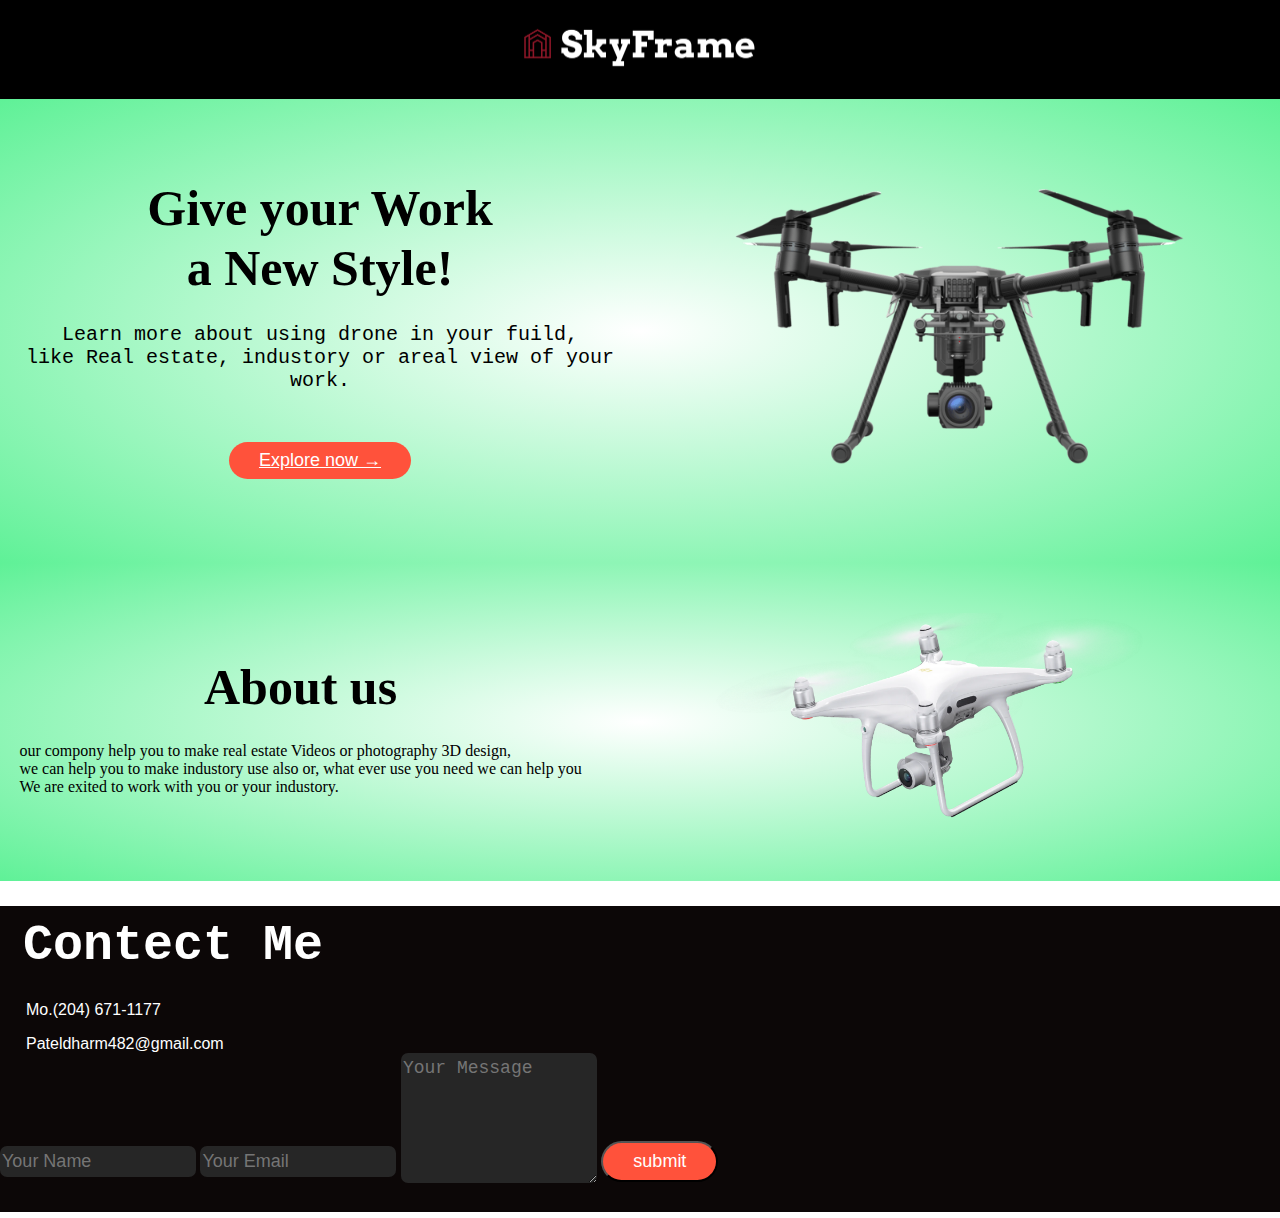
==== index.html @ afba2859 "Add files via upload" ====
<!DOCTYPE html>
<html lang="en">
<head>
    <meta charset="UTF-8">
    <meta http-equiv="X-UA-Compatible" content="IE=edge">
    <meta name="viewport" content="width=device-width, initial-scale=1.0">
    <title>SkyFrame - Drone and Real Estate Videography</title>
    <link rel="stylesheet" href="style.css">
</head>
<body>

    <header>
        <img src="logo-transparent-png.png" alt="SkyFrame Logo">
    </header>
<div class="header">
<div class="row">
    <div class="col-2">
        <h1>Give your Work<br>a New Style!</h1>
        <p>Learn more about using drone in your fuild,<br>
         like Real estate, industory or areal view of your work.</p>
        <a href="service.html" class="btn">Explore now &#8594</a>
    </div>
    <div class="col-2">
        <img src="content_M200_w__Z30.png">
    </div>
</div>
</div>


<div class="bgcolor">
<div class="raw">
    <div class="about">
    <h1>About us</h1>

    <p>our compony help you to make  real estate Videos or photography 3D design,<br>
    we can help you to make industory use also or, what ever use you need we can help you<br>
    We are exited to work with you or your industory.
    </p> 
</div>

    <div class="realimg">
    <img src="dji drone.webp">
    </div>


   

</div>
</div>





    
        <div class="container">
            <div class="rew">
                <div class="contact-left">
                    <h1 class="sub-title">Contect Me</h1>
                    <P>Mo.(204) 671-1177</P>
                    <p>Pateldharm482@gmail.com</p>
                    
                </div>
                <div class="contact-right">
                    <form name="submit-to-google-sheet">
                        <input type="text" name="Name" placeholder="Your Name" required>
                        <input type="email" name="email" placeholder="Your Email" required>
                        <textarea name="Message"rows="6" placeholder="Your Message"></textarea>
                        <span id="msg"></span>
                        <button type="submit" class="btn">submit</button>

                    </form>
                    
                </div>
            </div>
        </div>









        
          <script>
            const scriptURL = 'https://script.google.com/macros/s/AKfycbzYrN0h3-dp7OJIluE6rvWbNmjUWz8iMtta5KRHo2w7bT57Mxk1Fo1NSsYYV3hBYw_P/exec'
            const form = document.forms['submit-to-google-sheet']
            const msg = document.getElementById("msg")
          
            form.addEventListener('submit', e => {
              e.preventDefault()
              fetch(scriptURL, { method: 'POST', body: new FormData(form)})
                .then(response => {
                    msg.innerHTML = "Message sent successfully"
                    setTimeout(function(){
                        msg.innerHTML = ""
                    },5000)
                    form .reset()
                })
                .catch(error => console.error('Error!', error.message))
            })
          </script>
</body>
</html>
---- style.css ----
body {
    font-family: 'Poppins', sans-serif;
    margin: 0;
    padding: 0;
    box-sizing: border-box;
    background-color: rgb(255, 255, 255);
    color: rgb(0, 0, 0);
}

header {
    background-color: rgb(0, 0, 0);
    color: #fff;
    padding: 20px;
    text-align: center;
}

header img {
    width: 250px;
    height: auto;
    align-items: flex-start;
}

.row {
    display: flex;
    align-items: center;
    flex-wrap: wrap;
    justify-content: space-around;
}

.col-2 {
    flex-basis: 50%;
    min-width: 300px;
    text-align: center; /* Center the text */
}

.col-2 img {
    max-width: 100%;
    padding: 50px 0;
}

.col-2 h1 {
    font-size: 50px;
    line-height: 60px;
    margin: 25px 0;
    font-family: auto;
}

.col-2 p {
    font-family: monospace;
    font-size: x-large;
}

.btn {
    display: inline-block;
    background: #ff523b;
    color: #fff;
    padding: 8px 30px;
    margin: 30px 0;
    border-radius: 30px;
    transition: background 0.5s;
    font-size: large;
}

.btn:hover {
    background-color: #563434;
}

.header {
    background: radial-gradient(#fff, #5ff197);
}

.raw {
    display: flex;
    align-items: center; /* Center vertically */
    justify-content: space-around;
}

.about h1,
.realimg {
    flex-basis: 50%;
    min-width: 300px;
    text-align: center;
    font-family: cursive;

}

.about p{
    font-family: revert;
}

.realimg img {
    max-width: 100%;
    padding: 50px 0; 
}

.about h1 {
    font-size: 50px;
    line-height: 60px;
    margin: 25px 0;
}

.about p {
    font-family: Georgia, 'Times New Roman', Times, serif;
}

.bgcolor {
    background: radial-gradient(#fff, #5ff197);
}

.fram{
    background: #563434;
}


.container{
    background: #0c0707;
    color: #fff;

}

.container h1{
    font-family: 'Courier New', Courier, monospace;
    font-size: 50px;
    line-height: 60px;
    margin: 25px 0;
    padding-left: 23px;
    padding-top: 10px;
}

.container p{
    font-size: medium;
    padding-left: 26px;
}


.contect-right form{
    width: 100%;
}
form{

    align-items: flex-end;
}

.contect-left{
    padding: 10px 10px;
}
form input, form textarea{
    width: 15%;
    border: 0;
    outline: none;
    background: #262626;
    padding: 5px 2px;
    margin: -16px 0;
    color: #fff;
    font-size: 18px;
    border-radius: 7px;

}

.contect-right{
    display: flex-;
    justify-content:  none;
}

.msg{
    color: #e21313;
    margin-top: -10px;
    display: block;

}

.serv{
    background: #000000;
}


.con{
    font-family: 'Courier New', Courier, monospace;
    font-size: 25px;
    text-align: center;
    line-height: 6px;
    margin: 25px 0;
    color: #ff523b;    
}


.realestate h2{
    color: #5ff197;
    font-size:xx-large;
    font-family: system-ui;
}
.realestate img{
    width: 400px;
    padding: 10px 10px;
    border-radius: 60px;

}

.realestate p{
    font-size: large;
    color: #fff;
    padding: 20px 20px;
    font-family: fangsong;
}


.industry h2{
    color:#5ff197 ;
    font-size: xx-large;
    font-family: system-ui;
}
.industry img{
    width: 600px;
    padding: 10px 20px;
    border-radius: 50px;
}

.industry p{
    font-size: large;
    color: #fff;
    padding: 20px 20px;
    font-family: fangsong;
}

.weddings h2{
    color:#5ff197 ;
    font-size: xx-large;
    font-family: system-ui;
}

.weddings img{
    width: 400px;
    padding: 10px 20px;
    border-radius: 50px;
}

.weddings p{
    font-size: large;
    color: #fff;
    padding: 20px 20px;
    font-family: fangsong;
}
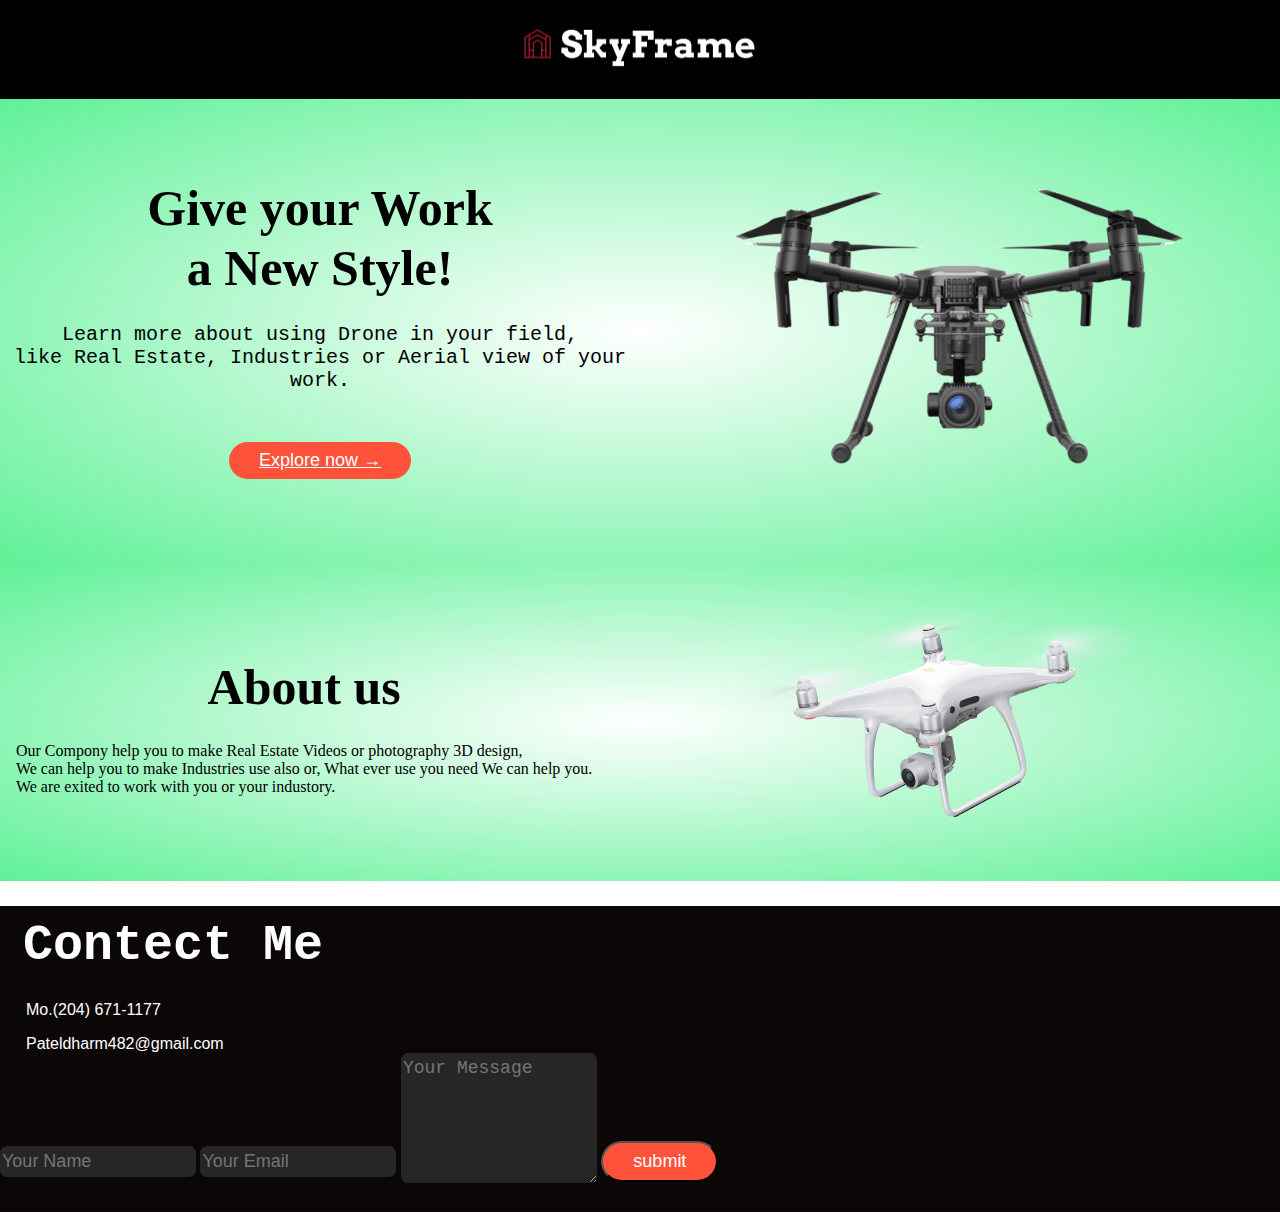
==== commit 8cc26998: "index.html" ====
--- a/index.html
+++ b/index.html
@@ -16,8 +16,8 @@
 <div class="row">
     <div class="col-2">
         <h1>Give your Work<br>a New Style!</h1>
-        <p>Learn more about using drone in your fuild,<br>
-         like Real estate, industory or areal view of your work.</p>
+        <p>Learn more about using Drone in your field,<br>
+         like Real Estate, Industries or Aerial view of your work.</p>
         <a href="service.html" class="btn">Explore now &#8594</a>
     </div>
     <div class="col-2">
@@ -32,8 +32,8 @@
     <div class="about">
     <h1>About us</h1>
 
-    <p>our compony help you to make  real estate Videos or photography 3D design,<br>
-    we can help you to make industory use also or, what ever use you need we can help you<br>
+    <p>Our Compony help you to make  Real Estate Videos or photography 3D design,<br>
+    We can help you to make Industries use also or, What ever use you need We can help you.<br>
     We are exited to work with you or your industory.
     </p> 
 </div>
